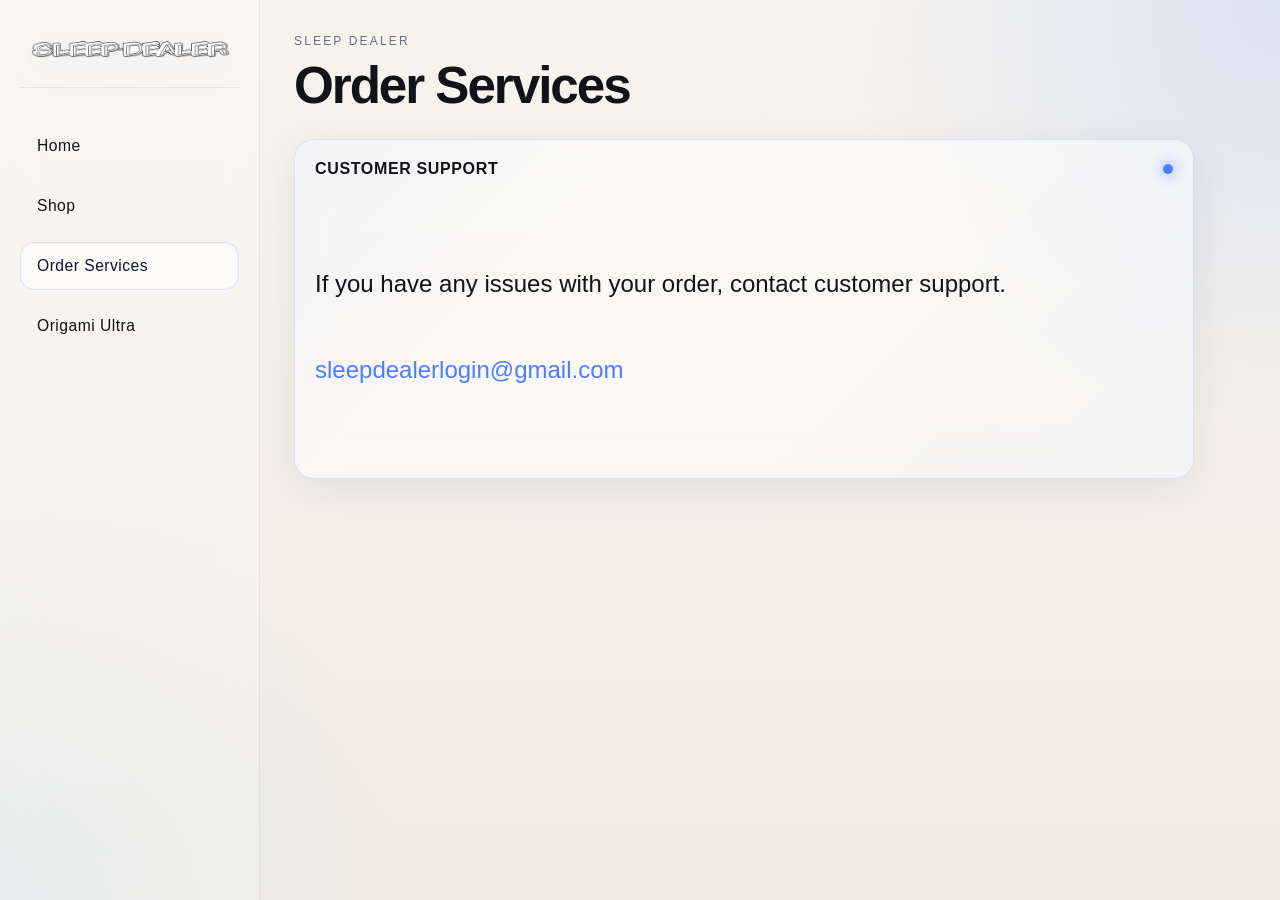
==== order-services.html @ 4840875b "first commit" ====
<!DOCTYPE html>
<html lang="en">
<head>
  <meta charset="UTF-8" />
  <meta name="viewport" content="width=device-width, initial-scale=1.0" />
  <title>Sleep Dealer — Order Services</title>
  <link rel="stylesheet" href="styles.css" />
</head>
<body>
  <div class="site-shell">
    <aside class="sidebar">
      <div class="logo-wrap">
        <img src="logo.png" alt="Sleep Dealer Logo" class="logo" />
      </div>

      <nav class="nav">
        <a href="index.html" class="nav-link">Home</a>
        <a href="shop.html" class="nav-link">Shop</a>
        <a href="order-services.html" class="nav-link active">Order Services</a>
        <a href="https://www.origamiultra.com/" target="_blank" rel="noopener noreferrer" class="nav-link">
          Origami Ultra
        </a>
      </nav>
    </aside>

    <main class="main-content">
      <header class="page-header">
        <p class="eyebrow">Sleep Dealer</p>
        <h1>Order Services</h1>
      </header>

      <section class="single-panel-page">
        <div class="panel statement-panel">
          <div class="panel-header">
            <h2>Customer Support</h2>
            <span class="panel-glow"></span>
          </div>

          <div class="statement-content">
            <p>If you have any issues with your order, contact customer support.</p>
            <p>
              <a href="mailto:sleepdealerlogin@gmail.com" class="support-email">
                sleepdealerlogin@gmail.com
              </a>
            </p>
          </div>
        </div>
      </section>
    </main>
  </div>
</body>
</html>
---- styles.css ----
:root {
  --bg: #f4f1ea;
  --bg-soft: #ece7de;
  --panel: rgba(255, 255, 255, 0.52);
  --panel-border: rgba(79, 118, 255, 0.18);
  --text: #111319;
  --muted: #657085;
  --blue: #4d7dff;
  --blue-soft: rgba(77, 125, 255, 0.12);
  --shadow: 0 10px 40px rgba(40, 44, 70, 0.08);
  --radius: 20px;
}

* {
  box-sizing: border-box;
}

html, body {
  margin: 0;
  padding: 0;
  min-height: 100%;
  font-family: Arial, Helvetica, sans-serif;
  background:
    radial-gradient(circle at top right, rgba(93, 145, 255, 0.18), transparent 28%),
    radial-gradient(circle at bottom left, rgba(100, 180, 255, 0.12), transparent 26%),
    linear-gradient(180deg, #f7f4ef 0%, #f0ebe2 100%);
  color: var(--text);
}

body {
  overflow-x: hidden;
}

.site-shell {
  display: flex;
  min-height: 100vh;
}

/* SIDEBAR */
.sidebar {
  width: 260px;
  padding: 28px 20px;
  border-right: 1px solid rgba(17, 19, 25, 0.08);
  background: rgba(255, 255, 255, 0.28);
  backdrop-filter: blur(18px);
  position: sticky;
  top: 0;
  height: 100vh;
}

.logo-wrap {
  margin-bottom: 34px;
  padding: 8px 4px 24px;
  border-bottom: 1px solid rgba(17, 19, 25, 0.08);
}

.logo {
  width: 100%;
  max-width: 220px;
  display: block;
  filter: drop-shadow(0 6px 16px rgba(77, 125, 255, 0.08));
}

.nav {
  display: flex;
  flex-direction: column;
  gap: 12px;
}

.nav-link {
  text-decoration: none;
  color: var(--text);
  padding: 14px 16px;
  border-radius: 14px;
  border: 1px solid transparent;
  background: transparent;
  transition: 0.25s ease;
  font-size: 0.98rem;
  letter-spacing: 0.03em;
}

.nav-link:hover,
.nav-link.active {
  background: rgba(255, 255, 255, 0.55);
  border-color: var(--panel-border);
  box-shadow: 0 0 0 1px rgba(77, 125, 255, 0.05) inset;
  color: #0e1430;
}

/* MAIN */
.main-content {
  flex: 1;
  padding: 34px;
}

.page-header {
  margin-bottom: 24px;
}

.eyebrow {
  margin: 0 0 8px;
  text-transform: uppercase;
  font-size: 0.75rem;
  letter-spacing: 0.18em;
  color: var(--muted);
}

.page-header h1 {
  margin: 0;
  font-size: clamp(2rem, 4vw, 3.4rem);
  font-weight: 600;
  letter-spacing: -0.04em;
}

/* PANELS */
.dashboard-grid {
  display: grid;
  grid-template-columns: 1.35fr 1fr 1fr;
  gap: 20px;
  align-items: start;
}

.panel {
  background: var(--panel);
  border: 1px solid var(--panel-border);
  border-radius: var(--radius);
  padding: 20px;
  box-shadow: var(--shadow);
  backdrop-filter: blur(18px);
  min-height: 320px;
  position: relative;
  overflow: hidden;
}

.panel-large {
  min-height: 500px;
}

.panel::before {
  content: "";
  position: absolute;
  inset: 0;
  background:
    linear-gradient(135deg, rgba(77, 125, 255, 0.04), transparent 30%),
    linear-gradient(315deg, rgba(77, 125, 255, 0.03), transparent 40%);
  pointer-events: none;
}

.panel-header {
  display: flex;
  align-items: center;
  justify-content: space-between;
  margin-bottom: 18px;
  position: relative;
  z-index: 1;
}

.panel-header h2 {
  margin: 0;
  font-size: 1rem;
  font-weight: 600;
  letter-spacing: 0.04em;
  text-transform: uppercase;
}

.panel-glow {
  width: 10px;
  height: 10px;
  border-radius: 999px;
  background: var(--blue);
  box-shadow: 0 0 14px rgba(77, 125, 255, 0.9);
}

/* CLOCKS */
.clocks-grid {
  display: grid;
  grid-template-columns: 1fr 1fr;
  gap: 14px;
  position: relative;
  z-index: 1;
}

.clock-card {
  background: rgba(255, 255, 255, 0.62);
  border: 1px solid rgba(77, 125, 255, 0.14);
  border-radius: 18px;
  padding: 18px;
  min-height: 120px;
  display: flex;
  flex-direction: column;
  justify-content: center;
}

.clock-city {
  margin: 0 0 10px;
  color: var(--muted);
  font-size: 0.95rem;
  letter-spacing: 0.04em;
}

.clock-time {
  margin: 0;
  font-size: clamp(1.4rem, 2vw, 2rem);
  font-weight: 600;
  letter-spacing: -0.04em;
}

/* MARKET */
.market-summary {
  display: flex;
  gap: 12px;
  margin-bottom: 18px;
  position: relative;
  z-index: 1;
}

.market-box {
  flex: 1;
  border: 1px solid rgba(77, 125, 255, 0.14);
  border-radius: 16px;
  padding: 14px;
  background: rgba(255, 255, 255, 0.56);
}

.market-label,
.market-ticker {
  margin: 0;
}

.market-label {
  font-size: 0.85rem;
  color: var(--muted);
  margin-bottom: 6px;
}

.market-ticker {
  font-size: 1.05rem;
  font-weight: 600;
}

.market-widget {
  position: relative;
  z-index: 1;
  border-radius: 14px;
  overflow: hidden;
}

/* WEATHER */
.weather-card {
  position: relative;
  z-index: 1;
}

.weather-top {
  display: flex;
  justify-content: space-between;
  align-items: center;
  margin-bottom: 16px;
}

.weather-location {
  margin: 0 0 6px;
  font-size: 1.05rem;
  font-weight: 600;
}

.weather-condition {
  margin: 0;
  color: var(--muted);
  font-size: 0.92rem;
}

.weather-icon-wrap {
  width: 68px;
  height: 68px;
  border-radius: 18px;
  display: grid;
  place-items: center;
  background: rgba(255, 255, 255, 0.62);
  border: 1px solid rgba(77, 125, 255, 0.14);
}

.weather-icon {
  font-size: 2rem;
}

.weather-main {
  display: flex;
  gap: 18px;
  align-items: flex-start;
  justify-content: space-between;
  margin-bottom: 18px;
}

.weather-temp {
  margin: 0;
  font-size: 3rem;
  font-weight: 600;
  letter-spacing: -0.06em;
}

.weather-feels {
  margin: 6px 0 0;
  color: var(--muted);
}

.weather-metrics {
  min-width: 140px;
  display: grid;
  gap: 10px;
}

.metric {
  background: rgba(255, 255, 255, 0.56);
  border: 1px solid rgba(77, 125, 255, 0.14);
  border-radius: 14px;
  padding: 10px 12px;
}

.metric span {
  display: block;
  font-size: 0.78rem;
  color: var(--muted);
  margin-bottom: 4px;
}

.metric strong {
  font-size: 0.96rem;
}

.forecast-strip {
  display: grid;
  grid-template-columns: repeat(5, 1fr);
  gap: 10px;
}

.forecast-day {
  border: 1px solid rgba(77, 125, 255, 0.14);
  border-radius: 14px;
  padding: 12px 10px;
  text-align: center;
  background: rgba(255, 255, 255, 0.56);
}

.forecast-day p {
  margin: 0;
}

.forecast-name {
  font-size: 0.78rem;
  color: var(--muted);
  margin-bottom: 6px !important;
}

.forecast-icon {
  font-size: 1.2rem;
  margin-bottom: 6px !important;
}

.forecast-temp {
  font-size: 0.9rem;
  font-weight: 600;
}

.forecast-placeholder {
  grid-column: 1 / -1;
  color: var(--muted);
}

/* GENERIC PAGE */
.single-panel-page {
  max-width: 900px;
}

.statement-panel {
  min-height: 340px;
  display: flex;
  flex-direction: column;
}

.statement-content {
  flex: 1;
  display: flex;
  flex-direction: column;
  justify-content: center;
  font-size: clamp(1.1rem, 2vw, 1.5rem);
  line-height: 1.6;
  position: relative;
  z-index: 1;
}

.support-email {
  color: var(--blue);
  text-decoration: none;
}

.support-email:hover {
  text-decoration: underline;
}

/* RESPONSIVE */
@media (max-width: 1200px) {
  .dashboard-grid {
    grid-template-columns: 1fr;
  }

  .panel-large {
    min-height: auto;
  }
}

@media (max-width: 860px) {
  .site-shell {
    flex-direction: column;
  }

  .sidebar {
    width: 100%;
    height: auto;
    position: relative;
    border-right: none;
    border-bottom: 1px solid rgba(17, 19, 25, 0.08);
  }

  .logo {
    max-width: 180px;
  }

  .nav {
    flex-direction: row;
    flex-wrap: wrap;
  }

  .main-content {
    padding: 20px;
  }

  .clocks-grid {
    grid-template-columns: 1fr;
  }

  .forecast-strip {
    grid-template-columns: repeat(2, 1fr);
  }

  .weather-main {
    flex-direction: column;
  }
}
.market-graphic-placeholder {
  position: relative;
  z-index: 1;
  height: 320px;
  border-radius: 16px;
  border: 1px solid rgba(77, 125, 255, 0.14);
  background: rgba(255, 255, 255, 0.56);
  display: flex;
  align-items: center;
  justify-content: center;
  overflow: hidden;
  flex-direction: column;
}

.market-line {
  width: 80%;
  height: 2px;
  background: linear-gradient(90deg, transparent, rgba(77, 125, 255, 0.3), transparent);
  position: relative;
  margin-bottom: 18px;
}

.market-line::before {
  content: "";
  position: absolute;
  left: 8%;
  top: -30px;
  width: 70%;
  height: 60px;
  border-bottom: 2px solid rgba(77, 125, 255, 0.9);
  border-right: 2px solid transparent;
  transform: skewX(-25deg);
  filter: drop-shadow(0 0 8px rgba(77, 125, 255, 0.25));
}

.market-note {
  margin: 0;
  color: var(--muted);
  font-size: 0.9rem;
}
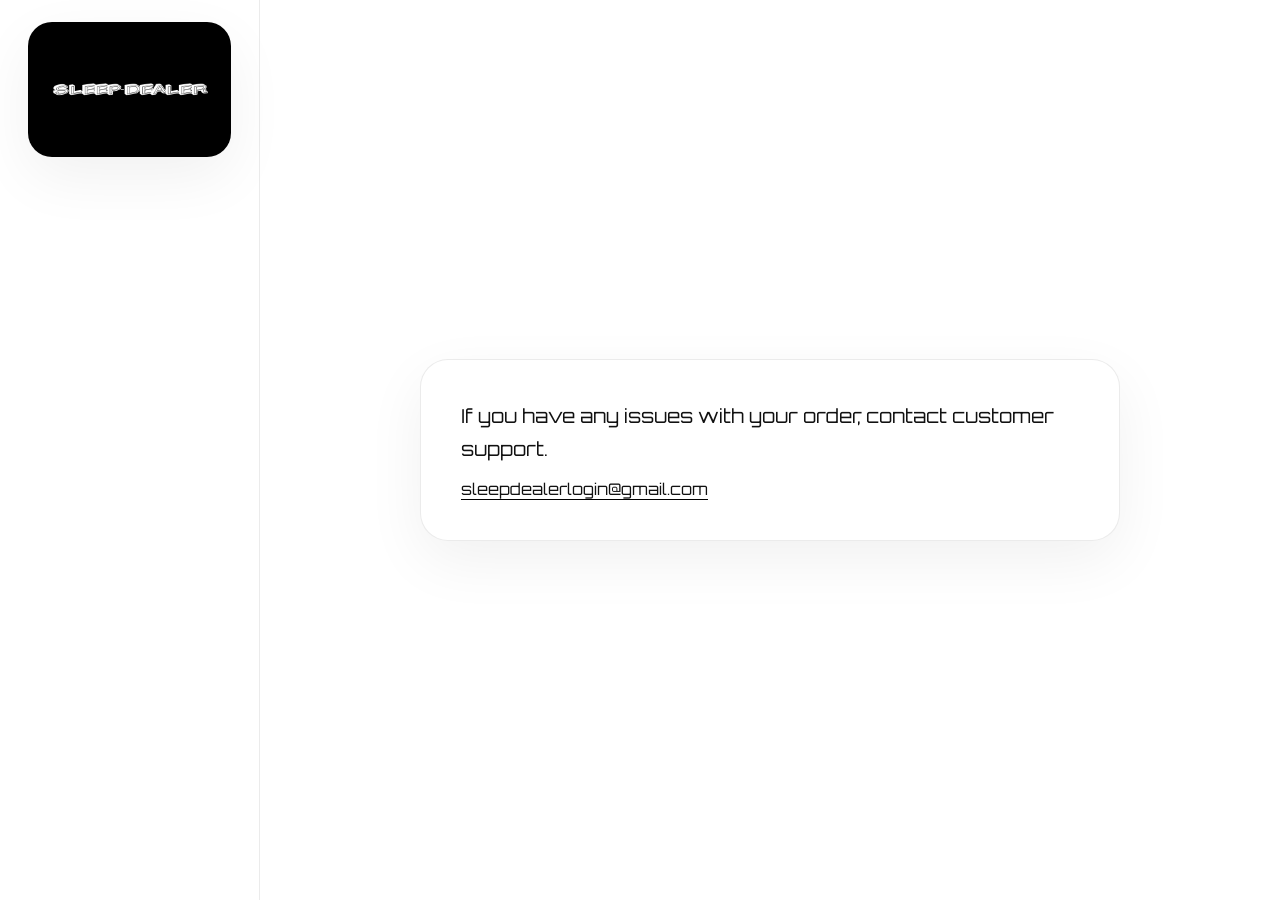
==== commit 4a0f41a6: "new store look" ====
--- a/order-services.html
+++ b/order-services.html
@@ -3,48 +3,31 @@
 <head>
   <meta charset="UTF-8" />
   <meta name="viewport" content="width=device-width, initial-scale=1.0" />
-  <title>Sleep Dealer — Order Services</title>
+  <title>Sleep Dealer</title>
+  <link rel="preconnect" href="https://fonts.googleapis.com" />
+  <link rel="preconnect" href="https://fonts.gstatic.com" crossorigin />
+  <link
+    href="https://fonts.googleapis.com/css2?family=Orbitron:wght@400;500;700;800&display=swap"
+    rel="stylesheet"
+  />
   <link rel="stylesheet" href="styles.css" />
 </head>
 <body>
-  <div class="site-shell">
+  <div class="simple-page">
     <aside class="sidebar">
       <div class="logo-wrap">
-        <img src="logo.png" alt="Sleep Dealer Logo" class="logo" />
+        <a href="index.html">
+          <img src="logo.png" alt="Sleep Dealer Logo" class="logo" />
+        </a>
       </div>
-
-      <nav class="nav">
-        <a href="index.html" class="nav-link">Home</a>
-        <a href="shop.html" class="nav-link">Shop</a>
-        <a href="order-services.html" class="nav-link active">Order Services</a>
-        <a href="https://www.origamiultra.com/" target="_blank" rel="noopener noreferrer" class="nav-link">
-          Origami Ultra
-        </a>
-      </nav>
     </aside>
 
-    <main class="main-content">
-      <header class="page-header">
-        <p class="eyebrow">Sleep Dealer</p>
-        <h1>Order Services</h1>
-      </header>
-
-      <section class="single-panel-page">
-        <div class="panel statement-panel">
-          <div class="panel-header">
-            <h2>Customer Support</h2>
-            <span class="panel-glow"></span>
-          </div>
-
-          <div class="statement-content">
-            <p>If you have any issues with your order, contact customer support.</p>
-            <p>
-              <a href="mailto:sleepdealerlogin@gmail.com" class="support-email">
-                sleepdealerlogin@gmail.com
-              </a>
-            </p>
-          </div>
-        </div>
+    <main class="simple-page-main">
+      <section class="simple-panel">
+        <p>If you have any issues with your order, contact customer support.</p>
+        <a href="mailto:sleepdealerlogin@gmail.com" class="support-email">
+          sleepdealerlogin@gmail.com
+        </a>
       </section>
     </main>
   </div>
--- a/styles.css
+++ b/styles.css
@@ -1,489 +1,399 @@
 :root {
-  --bg: #f4f1ea;
-  --bg-soft: #ece7de;
-  --panel: rgba(255, 255, 255, 0.52);
-  --panel-border: rgba(79, 118, 255, 0.18);
-  --text: #111319;
-  --muted: #657085;
-  --blue: #4d7dff;
-  --blue-soft: rgba(77, 125, 255, 0.12);
-  --shadow: 0 10px 40px rgba(40, 44, 70, 0.08);
-  --radius: 20px;
+  --bg: #ffffff;
+  --text: #111111;
+  --line: rgba(0, 0, 0, 0.08);
+  --shadow: 0 20px 60px rgba(0, 0, 0, 0.06);
 }
 
 * {
   box-sizing: border-box;
 }
 
-html, body {
+html,
+body {
   margin: 0;
   padding: 0;
   min-height: 100%;
-  font-family: Arial, Helvetica, sans-serif;
-  background:
-    radial-gradient(circle at top right, rgba(93, 145, 255, 0.18), transparent 28%),
-    radial-gradient(circle at bottom left, rgba(100, 180, 255, 0.12), transparent 26%),
-    linear-gradient(180deg, #f7f4ef 0%, #f0ebe2 100%);
+  background: #ffffff;
   color: var(--text);
+  font-family: "Orbitron", Arial, Helvetica, sans-serif;
 }
 
 body {
   overflow-x: hidden;
 }
 
+a {
+  color: inherit;
+  text-decoration: none;
+}
+
+/* LAYOUT */
 .site-shell {
   display: flex;
   min-height: 100vh;
-}
-
-/* SIDEBAR */
+  background: #ffffff;
+}
+
 .sidebar {
   width: 260px;
-  padding: 28px 20px;
-  border-right: 1px solid rgba(17, 19, 25, 0.08);
-  background: rgba(255, 255, 255, 0.28);
-  backdrop-filter: blur(18px);
-  position: sticky;
-  top: 0;
-  height: 100vh;
+  min-width: 260px;
+  padding: 22px 28px;
+  border-right: 1px solid var(--line);
+  background: #ffffff;
 }
 
 .logo-wrap {
-  margin-bottom: 34px;
-  padding: 8px 4px 24px;
-  border-bottom: 1px solid rgba(17, 19, 25, 0.08);
+  background: #000000;
+  border-radius: 24px;
+  min-height: 135px;
+  padding: 22px 18px;
+  display: flex;
+  align-items: center;
+  justify-content: center;
+  box-shadow: var(--shadow);
 }
 
 .logo {
   width: 100%;
-  max-width: 220px;
+  max-width: 240px;
   display: block;
-  filter: drop-shadow(0 6px 16px rgba(77, 125, 255, 0.08));
-}
-
-.nav {
-  display: flex;
-  flex-direction: column;
-  gap: 12px;
-}
-
-.nav-link {
-  text-decoration: none;
-  color: var(--text);
-  padding: 14px 16px;
-  border-radius: 14px;
-  border: 1px solid transparent;
-  background: transparent;
-  transition: 0.25s ease;
-  font-size: 0.98rem;
-  letter-spacing: 0.03em;
-}
-
-.nav-link:hover,
-.nav-link.active {
-  background: rgba(255, 255, 255, 0.55);
-  border-color: var(--panel-border);
-  box-shadow: 0 0 0 1px rgba(77, 125, 255, 0.05) inset;
-  color: #0e1430;
-}
-
-/* MAIN */
+}
+
 .main-content {
   flex: 1;
-  padding: 34px;
-}
-
-.page-header {
-  margin-bottom: 24px;
-}
-
-.eyebrow {
-  margin: 0 0 8px;
-  text-transform: uppercase;
-  font-size: 0.75rem;
-  letter-spacing: 0.18em;
-  color: var(--muted);
-}
-
-.page-header h1 {
-  margin: 0;
-  font-size: clamp(2rem, 4vw, 3.4rem);
-  font-weight: 600;
-  letter-spacing: -0.04em;
-}
-
-/* PANELS */
-.dashboard-grid {
-  display: grid;
-  grid-template-columns: 1.35fr 1fr 1fr;
-  gap: 20px;
-  align-items: start;
-}
-
-.panel {
-  background: var(--panel);
-  border: 1px solid var(--panel-border);
-  border-radius: var(--radius);
-  padding: 20px;
-  box-shadow: var(--shadow);
-  backdrop-filter: blur(18px);
-  min-height: 320px;
+  min-width: 0;
+  background: #ffffff;
+}
+
+/* HOME */
+.home-main {
+  display: flex;
+  align-items: center;
+  justify-content: center;
+  padding: 0;
+}
+
+.moon-stage {
+  width: 100%;
+  min-height: 100vh;
+  display: flex;
+  align-items: center;
+  justify-content: center;
+  overflow: hidden;
+}
+
+.moon-system {
   position: relative;
-  overflow: hidden;
-}
-
-.panel-large {
-  min-height: 500px;
-}
-
-.panel::before {
-  content: "";
+  width: min(1200px, calc(100vw - 320px));
+  height: min(1200px, calc(100vw - 320px));
+  min-width: 760px;
+  min-height: 760px;
+  display: flex;
+  align-items: center;
+  justify-content: center;
+}
+
+.moon-core {
+  position: relative;
+  width: min(760px, 72vw);
+  height: min(760px, 72vw);
+  display: flex;
+  align-items: center;
+  justify-content: center;
+  z-index: 3;
+}
+
+.moon-gif {
+  width: 100%;
+  height: 100%;
+  object-fit: contain;
+  image-rendering: pixelated;
+  filter: grayscale(1) contrast(1.28) brightness(0.95) sepia(0.14);
+  mix-blend-mode: multiply;
+  display: block;
+}
+
+.moon-noise {
   position: absolute;
   inset: 0;
-  background:
-    linear-gradient(135deg, rgba(77, 125, 255, 0.04), transparent 30%),
-    linear-gradient(315deg, rgba(77, 125, 255, 0.03), transparent 40%);
   pointer-events: none;
-}
-
-.panel-header {
-  display: flex;
-  align-items: center;
-  justify-content: space-between;
-  margin-bottom: 18px;
-  position: relative;
-  z-index: 1;
-}
-
-.panel-header h2 {
+  border-radius: 50%;
+  background-image:
+    radial-gradient(rgba(0, 0, 0, 0.18) 0.7px, transparent 0.8px),
+    radial-gradient(rgba(0, 0, 0, 0.08) 0.7px, transparent 0.8px);
+  background-size: 8px 8px, 11px 11px;
+  background-position: 0 0, 4px 4px;
+  opacity: 0.22;
+  mix-blend-mode: multiply;
+}
+
+/* ORBITING LINKS */
+.orbit-item {
+  position: absolute;
+  top: 50%;
+  left: 50%;
+  width: 180px;
+  margin-left: -90px;
+  margin-top: -90px;
+  display: flex;
+  flex-direction: column;
+  align-items: center;
+  gap: 10px;
+  z-index: 6;
+}
+
+.star-icon-wrap {
+  width: 104px;
+  height: 104px;
+  display: flex;
+  align-items: center;
+  justify-content: center;
+}
+
+.star-gif {
+  width: 82px;
+  height: 82px;
+  object-fit: contain;
+  filter:
+    grayscale(1)
+    brightness(2.8)
+    contrast(2.3)
+    drop-shadow(1px 0 0 #000)
+    drop-shadow(-1px 0 0 #000)
+    drop-shadow(0 1px 0 #000)
+    drop-shadow(0 -1px 0 #000);
+  transition: transform 0.25s ease;
+}
+
+.orbit-item:hover .star-gif {
+  transform: scale(1.08);
+}
+
+.orbit-label {
+  font-size: 0.74rem;
+  letter-spacing: 0.14em;
+  text-transform: uppercase;
+  text-align: center;
+  color: #000000;
+  background: rgba(255, 255, 255, 0.96);
+  padding: 8px 12px;
+  border-radius: 999px;
+  border: 1px solid rgba(0, 0, 0, 0.12);
+  white-space: nowrap;
+}
+
+.orbit-shop {
+  animation: orbitOne 16s linear infinite;
+}
+
+.orbit-services {
+  animation: orbitTwo 19s linear infinite;
+}
+
+.orbit-origami {
+  animation: orbitThree 17s linear infinite;
+}
+
+@keyframes orbitOne {
+  0% {
+    transform: rotate(0deg) translateY(-355px) rotate(0deg);
+  }
+  100% {
+    transform: rotate(360deg) translateY(-355px) rotate(-360deg);
+  }
+}
+
+@keyframes orbitTwo {
+  0% {
+    transform: rotate(120deg) translateY(-355px) rotate(-120deg);
+  }
+  100% {
+    transform: rotate(480deg) translateY(-355px) rotate(-480deg);
+  }
+}
+
+@keyframes orbitThree {
+  0% {
+    transform: rotate(240deg) translateY(-355px) rotate(-240deg);
+  }
+  100% {
+    transform: rotate(600deg) translateY(-355px) rotate(-600deg);
+  }
+}
+
+/* SUBPAGES */
+.simple-page {
+  display: flex;
+  min-height: 100vh;
+  background: #ffffff;
+}
+
+.simple-page-main {
+  flex: 1;
+  display: flex;
+  align-items: center;
+  justify-content: center;
+  padding: 40px;
+}
+
+.simple-panel {
+  width: min(700px, 90%);
+  background: #ffffff;
+  border: 1px solid var(--line);
+  border-radius: 28px;
+  padding: 40px;
+  box-shadow: var(--shadow);
+}
+
+.simple-panel p {
   margin: 0;
-  font-size: 1rem;
-  font-weight: 600;
-  letter-spacing: 0.04em;
-  text-transform: uppercase;
-}
-
-.panel-glow {
-  width: 10px;
-  height: 10px;
-  border-radius: 999px;
-  background: var(--blue);
-  box-shadow: 0 0 14px rgba(77, 125, 255, 0.9);
-}
-
-/* CLOCKS */
-.clocks-grid {
-  display: grid;
-  grid-template-columns: 1fr 1fr;
-  gap: 14px;
-  position: relative;
-  z-index: 1;
-}
-
-.clock-card {
-  background: rgba(255, 255, 255, 0.62);
-  border: 1px solid rgba(77, 125, 255, 0.14);
-  border-radius: 18px;
-  padding: 18px;
-  min-height: 120px;
-  display: flex;
-  flex-direction: column;
-  justify-content: center;
-}
-
-.clock-city {
-  margin: 0 0 10px;
-  color: var(--muted);
-  font-size: 0.95rem;
-  letter-spacing: 0.04em;
-}
-
-.clock-time {
-  margin: 0;
-  font-size: clamp(1.4rem, 2vw, 2rem);
-  font-weight: 600;
-  letter-spacing: -0.04em;
-}
-
-/* MARKET */
-.market-summary {
-  display: flex;
-  gap: 12px;
-  margin-bottom: 18px;
-  position: relative;
-  z-index: 1;
-}
-
-.market-box {
-  flex: 1;
-  border: 1px solid rgba(77, 125, 255, 0.14);
-  border-radius: 16px;
-  padding: 14px;
-  background: rgba(255, 255, 255, 0.56);
-}
-
-.market-label,
-.market-ticker {
-  margin: 0;
-}
-
-.market-label {
-  font-size: 0.85rem;
-  color: var(--muted);
-  margin-bottom: 6px;
-}
-
-.market-ticker {
-  font-size: 1.05rem;
-  font-weight: 600;
-}
-
-.market-widget {
-  position: relative;
-  z-index: 1;
-  border-radius: 14px;
-  overflow: hidden;
-}
-
-/* WEATHER */
-.weather-card {
-  position: relative;
-  z-index: 1;
-}
-
-.weather-top {
-  display: flex;
-  justify-content: space-between;
-  align-items: center;
-  margin-bottom: 16px;
-}
-
-.weather-location {
-  margin: 0 0 6px;
-  font-size: 1.05rem;
-  font-weight: 600;
-}
-
-.weather-condition {
-  margin: 0;
-  color: var(--muted);
-  font-size: 0.92rem;
-}
-
-.weather-icon-wrap {
-  width: 68px;
-  height: 68px;
-  border-radius: 18px;
-  display: grid;
-  place-items: center;
-  background: rgba(255, 255, 255, 0.62);
-  border: 1px solid rgba(77, 125, 255, 0.14);
-}
-
-.weather-icon {
-  font-size: 2rem;
-}
-
-.weather-main {
-  display: flex;
-  gap: 18px;
-  align-items: flex-start;
-  justify-content: space-between;
-  margin-bottom: 18px;
-}
-
-.weather-temp {
-  margin: 0;
-  font-size: 3rem;
-  font-weight: 600;
-  letter-spacing: -0.06em;
-}
-
-.weather-feels {
-  margin: 6px 0 0;
-  color: var(--muted);
-}
-
-.weather-metrics {
-  min-width: 140px;
-  display: grid;
-  gap: 10px;
-}
-
-.metric {
-  background: rgba(255, 255, 255, 0.56);
-  border: 1px solid rgba(77, 125, 255, 0.14);
-  border-radius: 14px;
-  padding: 10px 12px;
-}
-
-.metric span {
-  display: block;
-  font-size: 0.78rem;
-  color: var(--muted);
-  margin-bottom: 4px;
-}
-
-.metric strong {
-  font-size: 0.96rem;
-}
-
-.forecast-strip {
-  display: grid;
-  grid-template-columns: repeat(5, 1fr);
-  gap: 10px;
-}
-
-.forecast-day {
-  border: 1px solid rgba(77, 125, 255, 0.14);
-  border-radius: 14px;
-  padding: 12px 10px;
-  text-align: center;
-  background: rgba(255, 255, 255, 0.56);
-}
-
-.forecast-day p {
-  margin: 0;
-}
-
-.forecast-name {
-  font-size: 0.78rem;
-  color: var(--muted);
-  margin-bottom: 6px !important;
-}
-
-.forecast-icon {
   font-size: 1.2rem;
-  margin-bottom: 6px !important;
-}
-
-.forecast-temp {
-  font-size: 0.9rem;
-  font-weight: 600;
-}
-
-.forecast-placeholder {
-  grid-column: 1 / -1;
-  color: var(--muted);
-}
-
-/* GENERIC PAGE */
-.single-panel-page {
-  max-width: 900px;
-}
-
-.statement-panel {
-  min-height: 340px;
-  display: flex;
-  flex-direction: column;
-}
-
-.statement-content {
-  flex: 1;
-  display: flex;
-  flex-direction: column;
-  justify-content: center;
-  font-size: clamp(1.1rem, 2vw, 1.5rem);
-  line-height: 1.6;
-  position: relative;
-  z-index: 1;
+  line-height: 1.7;
 }
 
 .support-email {
-  color: var(--blue);
-  text-decoration: none;
-}
-
-.support-email:hover {
-  text-decoration: underline;
+  display: inline-block;
+  margin-top: 14px;
+  border-bottom: 1px solid #000;
 }
 
 /* RESPONSIVE */
-@media (max-width: 1200px) {
-  .dashboard-grid {
-    grid-template-columns: 1fr;
-  }
-
-  .panel-large {
-    min-height: auto;
-  }
-}
-
-@media (max-width: 860px) {
-  .site-shell {
+@media (max-width: 1100px) {
+  .sidebar {
+    width: 220px;
+    min-width: 220px;
+  }
+
+  .moon-system {
+    width: min(900px, calc(100vw - 260px));
+    height: min(900px, calc(100vw - 260px));
+    min-width: 620px;
+    min-height: 620px;
+  }
+
+  .moon-core {
+    width: min(560px, 64vw);
+    height: min(560px, 64vw);
+  }
+
+  @keyframes orbitOne {
+    0% {
+      transform: rotate(0deg) translateY(-260px) rotate(0deg);
+    }
+    100% {
+      transform: rotate(360deg) translateY(-260px) rotate(-360deg);
+    }
+  }
+
+  @keyframes orbitTwo {
+    0% {
+      transform: rotate(120deg) translateY(-260px) rotate(-120deg);
+    }
+    100% {
+      transform: rotate(480deg) translateY(-260px) rotate(-480deg);
+    }
+  }
+
+  @keyframes orbitThree {
+    0% {
+      transform: rotate(240deg) translateY(-260px) rotate(-240deg);
+    }
+    100% {
+      transform: rotate(600deg) translateY(-260px) rotate(-600deg);
+    }
+  }
+}
+
+@media (max-width: 780px) {
+  .site-shell,
+  .simple-page {
     flex-direction: column;
   }
 
   .sidebar {
     width: 100%;
-    height: auto;
-    position: relative;
+    min-width: 100%;
     border-right: none;
-    border-bottom: 1px solid rgba(17, 19, 25, 0.08);
-  }
-
-  .logo {
-    max-width: 180px;
-  }
-
-  .nav {
-    flex-direction: row;
-    flex-wrap: wrap;
-  }
-
-  .main-content {
+    border-bottom: 1px solid var(--line);
     padding: 20px;
   }
 
-  .clocks-grid {
-    grid-template-columns: 1fr;
-  }
-
-  .forecast-strip {
-    grid-template-columns: repeat(2, 1fr);
-  }
-
-  .weather-main {
-    flex-direction: column;
-  }
-}
-.market-graphic-placeholder {
-  position: relative;
-  z-index: 1;
-  height: 320px;
-  border-radius: 16px;
-  border: 1px solid rgba(77, 125, 255, 0.14);
-  background: rgba(255, 255, 255, 0.56);
-  display: flex;
-  align-items: center;
-  justify-content: center;
-  overflow: hidden;
-  flex-direction: column;
-}
-
-.market-line {
-  width: 80%;
-  height: 2px;
-  background: linear-gradient(90deg, transparent, rgba(77, 125, 255, 0.3), transparent);
-  position: relative;
-  margin-bottom: 18px;
-}
-
-.market-line::before {
-  content: "";
-  position: absolute;
-  left: 8%;
-  top: -30px;
-  width: 70%;
-  height: 60px;
-  border-bottom: 2px solid rgba(77, 125, 255, 0.9);
-  border-right: 2px solid transparent;
-  transform: skewX(-25deg);
-  filter: drop-shadow(0 0 8px rgba(77, 125, 255, 0.25));
-}
-
-.market-note {
-  margin: 0;
-  color: var(--muted);
-  font-size: 0.9rem;
+  .logo-wrap {
+    max-width: 340px;
+  }
+
+  .moon-stage {
+    min-height: calc(100vh - 180px);
+  }
+
+  .moon-system {
+    width: 94vw;
+    height: 94vw;
+    min-width: 340px;
+    min-height: 340px;
+  }
+
+  .moon-core {
+    width: 260px;
+    height: 260px;
+  }
+
+  .orbit-item {
+    width: 130px;
+    margin-left: -65px;
+    margin-top: -65px;
+  }
+
+  .star-icon-wrap {
+    width: 76px;
+    height: 76px;
+  }
+
+  .star-gif {
+    width: 58px;
+    height: 58px;
+  }
+
+  .orbit-label {
+    font-size: 0.58rem;
+    letter-spacing: 0.08em;
+    padding: 6px 8px;
+  }
+
+  @keyframes orbitOne {
+    0% {
+      transform: rotate(0deg) translateY(-150px) rotate(0deg);
+    }
+    100% {
+      transform: rotate(360deg) translateY(-150px) rotate(-360deg);
+    }
+  }
+
+  @keyframes orbitTwo {
+    0% {
+      transform: rotate(120deg) translateY(-150px) rotate(-120deg);
+    }
+    100% {
+      transform: rotate(480deg) translateY(-150px) rotate(-480deg);
+    }
+  }
+
+  @keyframes orbitThree {
+    0% {
+      transform: rotate(240deg) translateY(-150px) rotate(-240deg);
+    }
+    100% {
+      transform: rotate(600deg) translateY(-150px) rotate(-600deg);
+    }
+  }
+
+  .simple-page-main {
+    padding: 24px;
+  }
+
+  .simple-panel {
+    width: 100%;
+    padding: 28px;
+  }
 }
